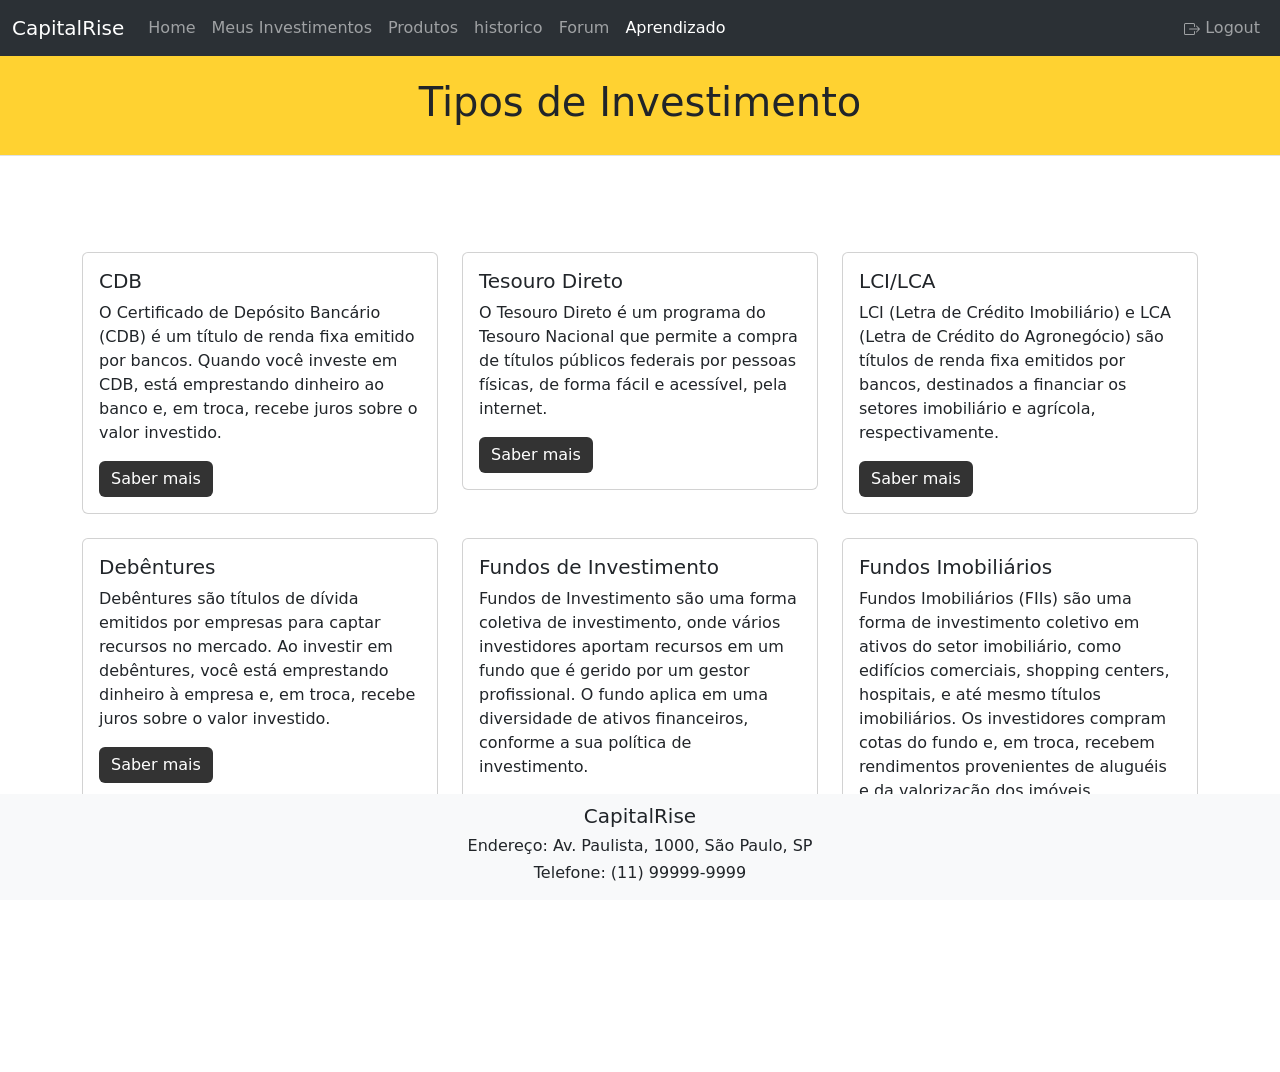
==== codigo/pages/aprendizado.html @ c465d32a "Add files via upload" ====
<!DOCTYPE html>
<html>

<head>
  <meta charset="UTF-8" />
  <meta name="viewport" content="width=device-width, initial-scale=1.0" />
  <title>InvestGo</title>
  <link rel="stylesheet" href="../bootstrap/css/bootstrap.css" />
  <link rel="stylesheet" href="../styles.css" />
</head>

<body>
  <nav class="navbar navbar-expand-lg bg-body-tertiary" data-bs-theme="dark">
    <div class="container-fluid">
      <a class="navbar-brand">CapitalRise</a>
      <ul class="navbar-nav me-auto">
        <li class="nav-item">
          <a class="nav-link" href="landing.html">Home</a>
        </li>
        <li class="nav-item">
          <a class="nav-link" href="meus_investimentos.html">Meus Investimentos</a>
        </li>
        <li class="nav-item">
          <a class="nav-link" href="produtos.html">Produtos</a>
        </li>
        <li class="nav-item">
          <a class="nav-link" href="historico.html">historico</a>
        </li>
        <li class="nav-item">
          <a class="nav-link" href="forum.html">Forum</a>
        </li>
        <li class="nav-item">
          <a class="nav-link active" href="aprendizado.html">Aprendizado</a>
        </li>
      </ul>
      <ul class="navbar-nav ml-auto">
        <li class="nav-item">
          <a class="nav-link" href="#" onclick="logout()">
            <svg xmlns="http://www.w3.org/2000/svg" width="16" height="16" fill="currentColor"
              class="bi bi-box-arrow-right" viewBox="0 0 16 16">
              <path fill-rule="evenodd"
                d="M10 12.5a.5.5 0 0 1-.5.5h-8a.5.5 0 0 1-.5-.5v-9a.5.5 0 0 1 .5-.5h8a.5.5 0 0 1 .5.5v2a.5.5 0 0 0 1 0v-2A1.5 1.5 0 0 0 9.5 2h-8A1.5 1.5 0 0 0 0 3.5v9A1.5 1.5 0 0 0 1.5 14h8a1.5 1.5 0 0 0 1.5-1.5v-2a.5.5 0 0 0-1 0z" />
              <path fill-rule="evenodd"
                d="M15.854 8.354a.5.5 0 0 0 0-.708l-3-3a.5.5 0 0 0-.708.708L14.293 7.5H5.5a.5.5 0 0 0 0 1h8.793l-2.147 2.146a.5.5 0 0 0 .708.708z" />
            </svg>
            Logout
          </a>
        </li>
      </ul>
    </div>
  </nav>

  <!-- That yellow sexy bar. -->
  <nav class="navbar border-bottom border-body" id="custom-nav">
    <h1 id="welcomeMessage">Tipos de Investimento</h1>
  </nav>
  <br />
  <br />

  <div class="container">
    <br />
    <br />
  </div>
  <div class="container">
    <!-- Row 1 -->
    <div class="row">
      <!-- Card 1 -->
      <div class="col-sm-4">
        <div class="card">
          <div class="card-body">
            <h5 class="card-title">CDB</h5>
            <p class="card-text">
              O Certificado de Depósito Bancário (CDB) é um título de renda
              fixa emitido por bancos. Quando você investe em CDB, está
              emprestando dinheiro ao banco e, em troca, recebe juros sobre o
              valor investido.
            </p>
            <button type="button" class="btn btn-primary darker-gray" data-bs-toggle="modal"
              data-bs-target="#cardModal1">
              Saber mais
            </button>
          </div>
        </div>
      </div>
      <!-- Card 2 -->
      <div class="col-sm-4">
        <div class="card">
          <div class="card-body">
            <h5 class="card-title">Tesouro Direto</h5>
            <p class="card-text">
              O Tesouro Direto é um programa do Tesouro Nacional que permite a
              compra de títulos públicos federais por pessoas físicas, de
              forma fácil e acessível, pela internet.
            </p>
            <button type="button" class="btn btn-primary darker-gray" data-bs-toggle="modal"
              data-bs-target="#cardModal2">
              Saber mais
            </button>
          </div>
        </div>
      </div>
      <!-- Card 3 -->
      <div class="col-sm-4">
        <div class="card">
          <div class="card-body">
            <h5 class="card-title">LCI/LCA</h5>
            <p class="card-text">
              LCI (Letra de Crédito Imobiliário) e LCA (Letra de Crédito do
              Agronegócio) são títulos de renda fixa emitidos por bancos,
              destinados a financiar os setores imobiliário e agrícola,
              respectivamente.
            </p>
            <button type="button" class="btn btn-primary darker-gray" data-bs-toggle="modal"
              data-bs-target="#cardModal3">
              Saber mais
            </button>
          </div>
        </div>
      </div>
    </div>
    <br />
    <!-- Row 2 -->
    <div class="row">
      <!-- Card 4 -->
      <div class="col-sm-4">
        <div class="card">
          <div class="card-body">
            <h5 class="card-title">Debêntures</h5>
            <p class="card-text">
              Debêntures são títulos de dívida emitidos por empresas para
              captar recursos no mercado. Ao investir em debêntures, você está
              emprestando dinheiro à empresa e, em troca, recebe juros sobre o
              valor investido.
            </p>
            <button type="button" class="btn btn-primary darker-gray" data-bs-toggle="modal"
              data-bs-target="#cardModal4">
              Saber mais
            </button>
          </div>
        </div>
      </div>
      <!-- Card 5 -->
      <div class="col-sm-4">
        <div class="card">
          <div class="card-body">
            <h5 class="card-title">Fundos de Investimento</h5>
            <p class="card-text">
              Fundos de Investimento são uma forma coletiva de investimento,
              onde vários investidores aportam recursos em um fundo que é
              gerido por um gestor profissional. O fundo aplica em uma
              diversidade de ativos financeiros, conforme a sua política de
              investimento.
            </p>
            <button type="button" class="btn btn-primary darker-gray" data-bs-toggle="modal"
              data-bs-target="#cardModal5">
              Saber mais
            </button>
          </div>
        </div>
      </div>
      <!-- Card 6 -->
      <div class="col-sm-4">
        <div class="card">
          <div class="card-body">
            <h5 class="card-title">Fundos Imobiliários</h5>
            <p class="card-text">
              Fundos Imobiliários (FIIs) são uma forma de investimento
              coletivo em ativos do setor imobiliário, como edifícios
              comerciais, shopping centers, hospitais, e até mesmo títulos
              imobiliários. Os investidores compram cotas do fundo e, em
              troca, recebem rendimentos provenientes de aluguéis e da
              valorização dos imóveis.
            </p>
            <button type="button" class="btn btn-primary darker-gray" data-bs-toggle="modal"
              data-bs-target="#cardModal6">
              Saber mais
            </button>
          </div>
        </div>
      </div>
    </div>
  </div>
  <!-- Modals for each card -->
  <!-- Modal 1 -->
  <div class="modal fade" id="cardModal1" tabindex="-1" role="dialog" aria-labelledby="cardModalLabel1"
    aria-hidden="true">
    <div class="modal-dialog" role="document">
      <div class="modal-content">
        <div class="modal-header">
          <h5 class="card-title" id="cardModalLabel1">
            Certificado de Depósito Bancário
          </h5>
        </div>
        <div class="modal-body">
          <p class="card-text">
            <strong>Principais Características:</strong>
          </p>

          <ul>
            <li>
              <strong>Rentabilidade</strong>: Pode ser prefixada (taxa fixa
              definida no momento da aplicação) ou pós-fixada (ligada a um
              índice, como o CDI).
            </li>
            <li>
              <strong>Liquidez</strong>: Varia conforme o prazo. Alguns CDBs
              permitem resgate antes do vencimento, mas geralmente rendem mais
              se mantidos até o final.
            </li>
            <li>
              <strong>Segurança</strong>: Contam com a garantia do Fundo
              Garantidor de Créditos (FGC) para valores até R$ 250 mil por CPF
              e por instituição financeira.
            </li>
            <li>
              <strong>Tributação</strong>: Incidem Imposto de Renda e IOF,
              conforme tabela regressiva de IR (quanto mais tempo o dinheiro
              fica investido, menor a alíquota de imposto).
            </li>
          </ul>
          <strong>Vantagens</strong>:
          <ul>
            <li>Segurança: Proteção do FGC.</li>
            <li>Variedade: Diversos prazos e condições.</li>
            <li>Potencial de rentabilidade: Pode ser superior à poupança.</li>
          </ul>
          <strong>Desvantagens</strong>:
          <ul>
            <li>Liquidez: Pode ser limitada em alguns casos.</li>
            <li>Tributação: Incidência de impostos sobre os rendimentos.</li>
          </ul>
          <strong>Para quem é indicado?</strong>
          <p>
            Ideal para investidores que buscam segurança, previsibilidade de
            rendimentos e estão dispostos a manter o dinheiro investido por um
            período definido.
          </p>
        </div>
        <div class="modal-footer">
          <button type="button" class="btn btn-secondary" data-dismiss="modal">
            Fechar
          </button>
        </div>
      </div>
    </div>
  </div>
  <!-- Modal 2 -->
  <div class="modal fade" id="cardModal2" tabindex="-1" role="dialog" aria-labelledby="cardModalLabel2"
    aria-hidden="true">
    <div class="modal-dialog" role="document">
      <div class="modal-content">
        <div class="modal-header">
          <h5 class="card-title" id="cardModalLabel2">
            Certificado de Depósito Bancário
          </h5>
        </div>
        <div class="modal-body">
          <p class="card-text">
            <strong>Principais Características:</strong>
          </p>

          <ul>
            <li>
              <strong>Rentabilidade</strong>: Pode ser prefixada (taxa fixa)
              ou pós-fixada (ligada à inflação ou à Selic).
            </li>
            <li>
              <strong>Liquidez</strong>: Alta, com possibilidade de venda
              antecipada nos dias úteis.
            </li>
            <li>
              <strong>Segurança</strong>: Garantido pelo Governo Federal,
              considerado o investimento mais seguro do país.
            </li>
            <li>
              <strong>Tributação</strong>: Incide Imposto de Renda conforme
              tabela regressiva (quanto mais tempo investido, menor a
              alíquota).
            </li>
          </ul>
          <strong>Vantagens:</strong>
          <ul>
            <li>Segurança: Garantia do Governo Federal.</li>
            <li>Diversificação: Vários tipos de títulos disponíveis.</li>
            <li>
              Acessibilidade: Investimento inicial a partir de valores baixos.
            </li>
          </ul>
          <strong>Desvantagens:</strong>
          <ul>
            <li>Tributação: Incidência de IR sobre os rendimentos.</li>
            <li>
              Rentabilidade: Pode ser afetada por variações na taxa Selic e na
              inflação (para títulos pós-fixados).
            </li>
          </ul>
          <strong>Para quem é indicado?</strong>
          <p>
            Ideal para investidores que buscam segurança e previsibilidade, e
            desejam diversificar sua carteira com um investimento de alta
            liquidez e baixo risco.
          </p>
        </div>
        <div class="modal-footer">
          <button type="button" class="btn btn-secondary" data-dismiss="modal">
            Fechar
          </button>
        </div>
      </div>
    </div>
  </div>
  <!-- Modal 3 -->
  <div class="modal fade" id="cardModal3" tabindex="-1" role="dialog" aria-labelledby="cardModalLabel3"
    aria-hidden="true">
    <div class="modal-dialog" role="document">
      <div class="modal-content">
        <div class="modal-header">
          <h5 class="card-title" id="cardModalLabel3">
            Certificado de Depósito Bancário
          </h5>
        </div>
        <div class="modal-body">
          <p class="card-text">
            <strong>Principais Características:</strong>
          </p>

          <ul>
            <li>
              <strong>Rentabilidade</strong>: Pode ser prefixada (taxa fixa)
              ou pós-fixada (ligada a um índice, como o CDI).
            </li>
            <li>
              <strong>Liquidez</strong>: Variável, geralmente possuem prazos
              de carência antes de poderem ser resgatados.
            </li>
            <li>
              <strong>Segurança</strong>: Contam com a garantia do Fundo
              Garantidor de Créditos (FGC) para valores até R$ 250 mil por CPF
              e por instituição financeira.
            </li>
            <li>
              <strong>Tributação</strong>: Isentas de Imposto de Renda para
              pessoas físicas.
            </li>
          </ul>

          <strong>Vantagens:</strong>
          <ul>
            <li>
              Isenção de IR: Mais rentabilidade líquida para o investidor.
            </li>
            <li>Segurança: Proteção do FGC.</li>
            <li>
              Diversificação: Boa opção para diversificar a carteira de
              investimentos.
            </li>
          </ul>

          <strong>Desvantagens:</strong>
          <ul>
            <li>Liquidez: Pode ser limitada devido a prazos de carência.</li>
            <li>
              Acessibilidade: Valor mínimo de aplicação pode ser alto em
              alguns casos.
            </li>
          </ul>

          <strong>Para quem é indicado?</strong>
          <p>
            Ideal para investidores que buscam uma rentabilidade atraente,
            isenção de IR, e estão dispostos a manter o dinheiro investido por
            um período determinado.
          </p>
        </div>
        <div class="modal-footer">
          <button type="button" class="btn btn-secondary" data-dismiss="modal">
            Fechar
          </button>
        </div>
      </div>
    </div>
  </div>
  <!-- Modal 4 -->
  <div class="modal fade" id="cardModal4" tabindex="-1" role="dialog" aria-labelledby="cardModalLabel4"
    aria-hidden="true">
    <div class="modal-dialog" role="document">
      <div class="modal-content">
        <div class="modal-header">
          <h5 class="card-title" id="cardModalLabel4">Debêntures</h5>
        </div>
        <div class="modal-body">
          <p class="card-text"></p>
          <p><strong>Principais Características:</strong></p>
          <ul>
            <li>
              <strong>Rentabilidade:</strong> Pode ser prefixada (taxa fixa)
              ou pós-fixada (ligada a um índice, como o CDI ou IPCA).
            </li>
            <li>
              <strong>Liquidez:</strong> Variável, depende das condições do
              mercado secundário e do prazo de vencimento do título.
            </li>
            <li>
              <strong>Segurança:</strong> Maior risco em comparação a títulos
              públicos e bancários, pois depende da saúde financeira da
              empresa emissora.
            </li>
            <li>
              <strong>Tributação:</strong> Incide Imposto de Renda sobre os
              rendimentos, conforme tabela regressiva.
            </li>
          </ul>

          <p><strong>Vantagens:</strong></p>
          <ul>
            <li>
              Potencial de rentabilidade: Pode ser superior a outros
              investimentos de renda fixa.
            </li>
            <li>
              Diversificação: Oportunidade de diversificar a carteira com
              diferentes emissores e prazos.
            </li>
            <li>
              Participação em grandes projetos: Financia empresas e setores
              específicos.
            </li>
          </ul>

          <p><strong>Desvantagens:</strong></p>
          <ul>
            <li>
              Risco de crédito: Depende da capacidade da empresa de honrar
              suas dívidas.
            </li>
            <li>Liquidez: Pode ser limitada no mercado secundário.</li>
            <li>Tributação: Incidência de IR sobre os rendimentos.</li>
          </ul>

          <p>
            <strong>Para quem é indicado?</strong><br />
            Ideal para investidores que buscam maior rentabilidade e estão
            dispostos a assumir um risco maior, diversificando sua carteira
            com títulos corporativos.
          </p>
        </div>
        <div class="modal-footer">
          <button type="button" class="btn btn-secondary" data-dismiss="modal">
            Fechar
          </button>
        </div>
      </div>
    </div>
  </div>
  <!-- Modal 5 -->
  <div class="modal fade" id="cardModal5" tabindex="-1" role="dialog" aria-labelledby="cardModalLabel5"
    aria-hidden="true">
    <div class="modal-dialog" role="document">
      <div class="modal-content">
        <div class="modal-header">
          <h5 class="card-title" id="cardModalLabel5">
            Fundos de Investimento
          </h5>
        </div>
        <div class="modal-body">
          <p class="card-text"></p>
          <p><strong>Principais Características:</strong></p>
          <ul>
            <li>
              <strong>Rentabilidade:</strong> Varia conforme o tipo de fundo e
              a performance dos ativos em que ele investe.
            </li>
            <li>
              <strong>Liquidez:</strong> Varia conforme o regulamento do
              fundo, podendo ser diária, semanal, ou de prazos mais longos.
            </li>
            <li>
              <strong>Segurança:</strong> Diversificação dos ativos reduz o
              risco, mas depende da qualidade da gestão e dos ativos
              selecionados.
            </li>
            <li>
              <strong>Tributação:</strong> Incide Imposto de Renda sobre os
              rendimentos, conforme tabela regressiva, e IOF se resgatado em
              menos de 30 dias.
            </li>
            <li>
              <strong>Taxas:</strong> Taxa de administração e, em alguns
              casos, taxa de performance.
            </li>
          </ul>

          <p><strong>Vantagens:</strong></p>
          <ul>
            <li>
              Diversificação: Acesso a uma variedade de ativos e mercados.
            </li>
            <li>
              Gestão profissional: Investimentos geridos por especialistas.
            </li>
            <li>
              Acessibilidade: Possibilidade de investir com valores menores do
              que os exigidos para investir diretamente nos ativos.
            </li>
          </ul>

          <p><strong>Desvantagens:</strong></p>
          <ul>
            <li>
              Taxas: Taxas de administração e performance podem impactar a
              rentabilidade.
            </li>
            <li>
              Liquidez: Pode haver prazo para resgates, dependendo do fundo.
            </li>
            <li>
              Risco: Varia conforme a política de investimento e os ativos do
              fundo.
            </li>
          </ul>

          <p>
            <strong>Para quem é indicado?</strong><br />
            Ideal para investidores que buscam diversificação e gestão
            profissional, e estão dispostos a pagar taxas em troca de
            potencialmente melhores resultados e comodidade.
          </p>
        </div>
        <div class="modal-footer">
          <button type="button" class="btn btn-secondary" data-dismiss="modal">
            Fechar
          </button>
        </div>
      </div>
    </div>
  </div>
  <!-- Modal 6 -->
  <div class="modal fade" id="cardModal6" tabindex="-1" role="dialog" aria-labelledby="cardModalLabel6"
    aria-hidden="true">
    <div class="modal-dialog" role="document">
      <div class="modal-content">
        <div class="modal-header">
          <h5 class="card-title" id="cardModalLabel6">Fundos Imobiliários</h5>
        </div>
        <div class="modal-body">
          <p class="card-text"></p>
          <p><strong>Principais Características:</strong></p>
          <ul>
            <li>
              <strong>Rentabilidade:</strong> Derivada principalmente dos
              aluguéis dos imóveis e da valorização dos ativos imobiliários.
            </li>
            <li>
              <strong>Liquidez:</strong> Negociados na Bolsa de Valores,
              oferecendo facilidade de compra e venda de cotas.
            </li>
            <li>
              <strong>Segurança:</strong> Depende da qualidade dos imóveis e
              dos contratos de locação. Diversificação dentro do fundo pode
              reduzir riscos.
            </li>
            <li>
              <strong>Tributação:</strong> Rendimentos mensais são isentos de
              Imposto de Renda para pessoa física, desde que cumpram
              determinados requisitos. Ganho de capital na venda das cotas
              está sujeito a IR.
            </li>
          </ul>

          <p><strong>Vantagens:</strong></p>
          <ul>
            <li>
              Rendimentos isentos de IR: Recebimento mensal de aluguéis isento
              de imposto de renda para pessoa física.
            </li>
            <li>Liquidez: Facilidade de negociação na Bolsa de Valores.</li>
            <li>
              Diversificação: Exposição a diferentes tipos de imóveis e
              regiões.
            </li>
          </ul>

          <p><strong>Desvantagens:</strong></p>
          <ul>
            <li>
              Risco de vacância: Perda de receita em caso de imóveis
              desocupados.
            </li>
            <li>
              Valor de mercado: Pode ser influenciado pelas condições do
              mercado imobiliário e econômico.
            </li>
            <li>
              Taxas: Taxa de administração e gestão que podem impactar a
              rentabilidade.
            </li>
          </ul>

          <p>
            <strong>Para quem é indicado?</strong><br />
            Ideal para investidores que buscam renda passiva, diversificação
            no setor imobiliário e isenção de imposto de renda sobre os
            rendimentos mensais.
          </p>
        </div>
        <div class="modal-footer">
          <button type="button" class="btn btn-secondary" data-dismiss="modal">
            Fechar
          </button>
        </div>
      </div>
    </div>
  </div>
  <footer class="footer bg-light fixed-bottom">
    <div class="container text-center">

    </div>
    <div class="container text-center">
      <h5>CapitalRise</h5>
      <h6>Endereço: Av. Paulista, 1000, São Paulo, SP</h6>
      <h6>Telefone: (11) 99999-9999</h6>
    </div>
  </footer>
  <script src="../bootstrap/js/bootstrap.js"></script>
  <script src="../scripts/logout.js"></script>
  <script src="https://code.jquery.com/jquery-3.6.0.min.js"></script>
</body>

</html>
---- codigo/styles.css ----
.half-size {
  width: 50% !important;
  height: 50% !important;
}

.footer {
  padding: 10px 0;
}

.question {
  margin-bottom: 20px;
}

.options {
  margin-left: 20px;
}

body {
  padding-bottom: 200px;
  /* Height of the footer */
}

.darker-gray {
  background-color: #333;
  color: white;
  border: none;
}

.darker-gray:focus {
  outline: none;
}

.darker-gray:hover {
  background-color: rgb(255, 210, 49);
}

#custom-nav {
  background-color: rgb(255, 210, 49);
  text-align: center;
  display: flex;
  justify-content: center;
  align-items: center;
  height: 100px;
}

.ilust {
  display: flex;
  justify-content: flex-end;
}

.colunaindex {
  display: flex;
  align-items: center;
  flex-direction: column;
  justify-content: space-evenly;
}

#investir {
  border: 0;
  padding: 1em;
  background-color: #FFB000;
  font-weight: 700;
}
#investir:hover {
  padding: 1.2em;
  transition: .2s;
}
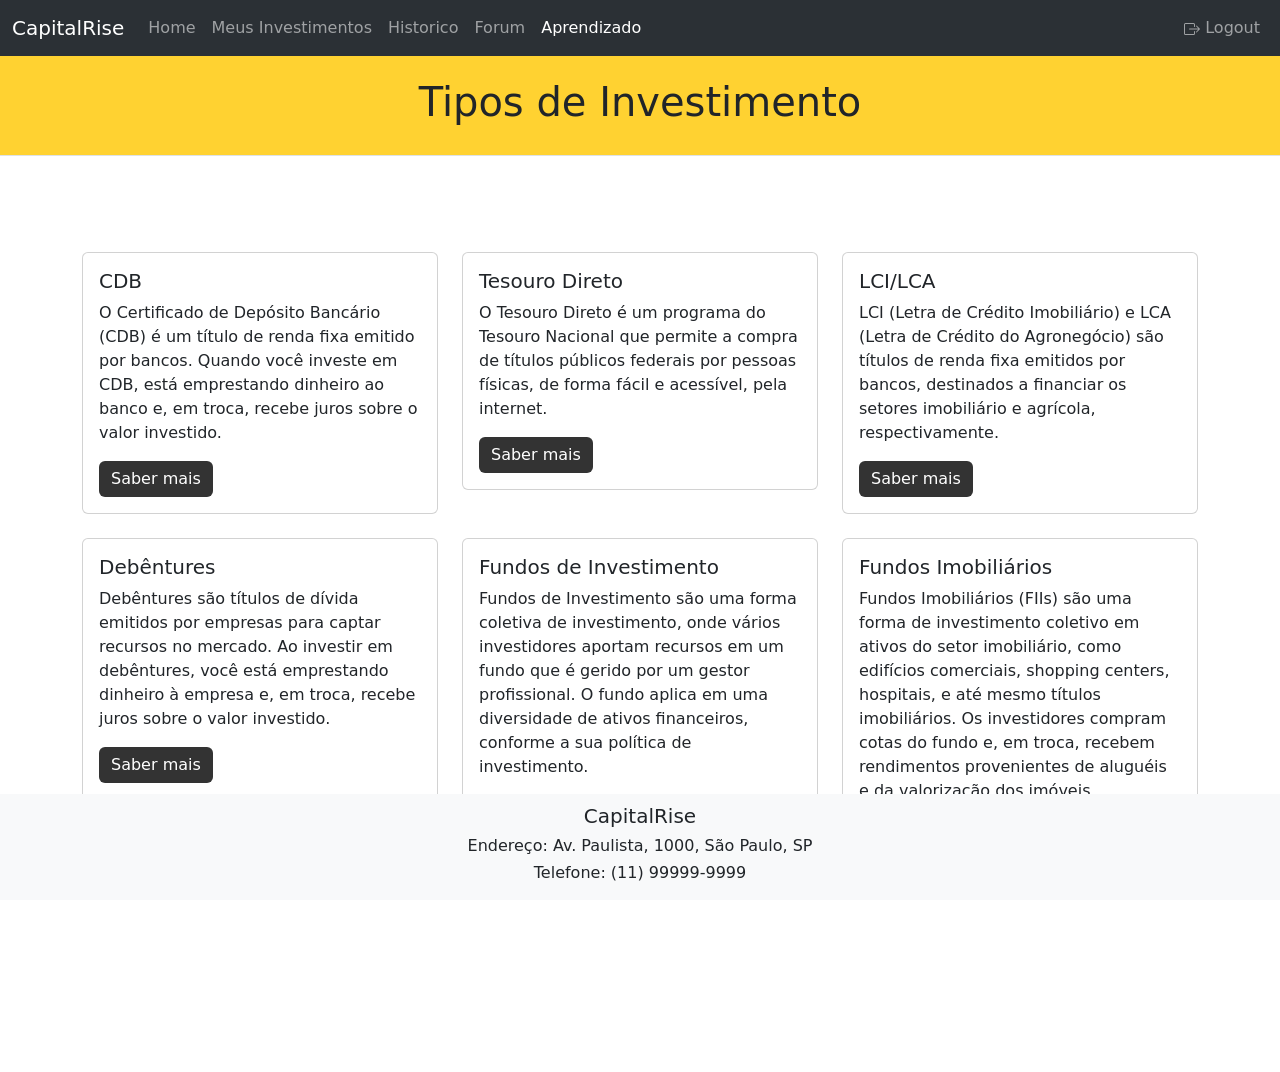
==== commit d4e6b338: "Add files via upload" ====
--- a/codigo/pages/aprendizado.html
+++ b/codigo/pages/aprendizado.html
@@ -21,10 +21,7 @@
           <a class="nav-link" href="meus_investimentos.html">Meus Investimentos</a>
         </li>
         <li class="nav-item">
-          <a class="nav-link" href="produtos.html">Produtos</a>
-        </li>
-        <li class="nav-item">
-          <a class="nav-link" href="historico.html">historico</a>
+          <a class="nav-link" href="historico.html">Historico</a>
         </li>
         <li class="nav-item">
           <a class="nav-link" href="forum.html">Forum</a>
--- a/codigo/styles.css
+++ b/codigo/styles.css
@@ -13,6 +13,66 @@
 
 .options {
   margin-left: 20px;
+}
+
+/* Modal Styles */
+.modalis {
+  display: none;
+  position: fixed;
+  z-index: 1;
+  left: 0;
+  top: 0;
+  width: 100%;
+  height: 100%;
+  overflow: auto;
+  background-color: rgba(0, 0, 0, 0.4);
+
+}
+
+.modal-content {
+  background-color: rgb(255, 210, 49);
+  margin: 15% auto;
+  padding: 20px;
+  border: 1px solid #888;
+  width: 80%;
+  max-width: 500px;
+  justify-content: center;
+  align-items: center;
+  border-radius: 10px;
+}
+
+.modal-form {
+  display: flex;
+  flex-direction: column;
+}
+
+.close {
+  color: #aaa;
+  float: right;
+  font-size: 28px;
+  font-weight: bold;
+}
+
+.close:hover,
+.close:focus {
+  color: black;
+  text-decoration: none;
+  cursor: pointer;
+}
+
+
+button {
+  padding: 10px;
+  border: none;
+  border-radius: 5px;
+  background-color: rgb(255, 210, 49);
+  color: #000000;
+  font-size: 1.1rem;
+  cursor: pointer;
+}
+
+button:hover {
+  background-color: #555;
 }
 
 body {
@@ -61,6 +121,7 @@
   background-color: #FFB000;
   font-weight: 700;
 }
+
 #investir:hover {
   padding: 1.2em;
   transition: .2s;
